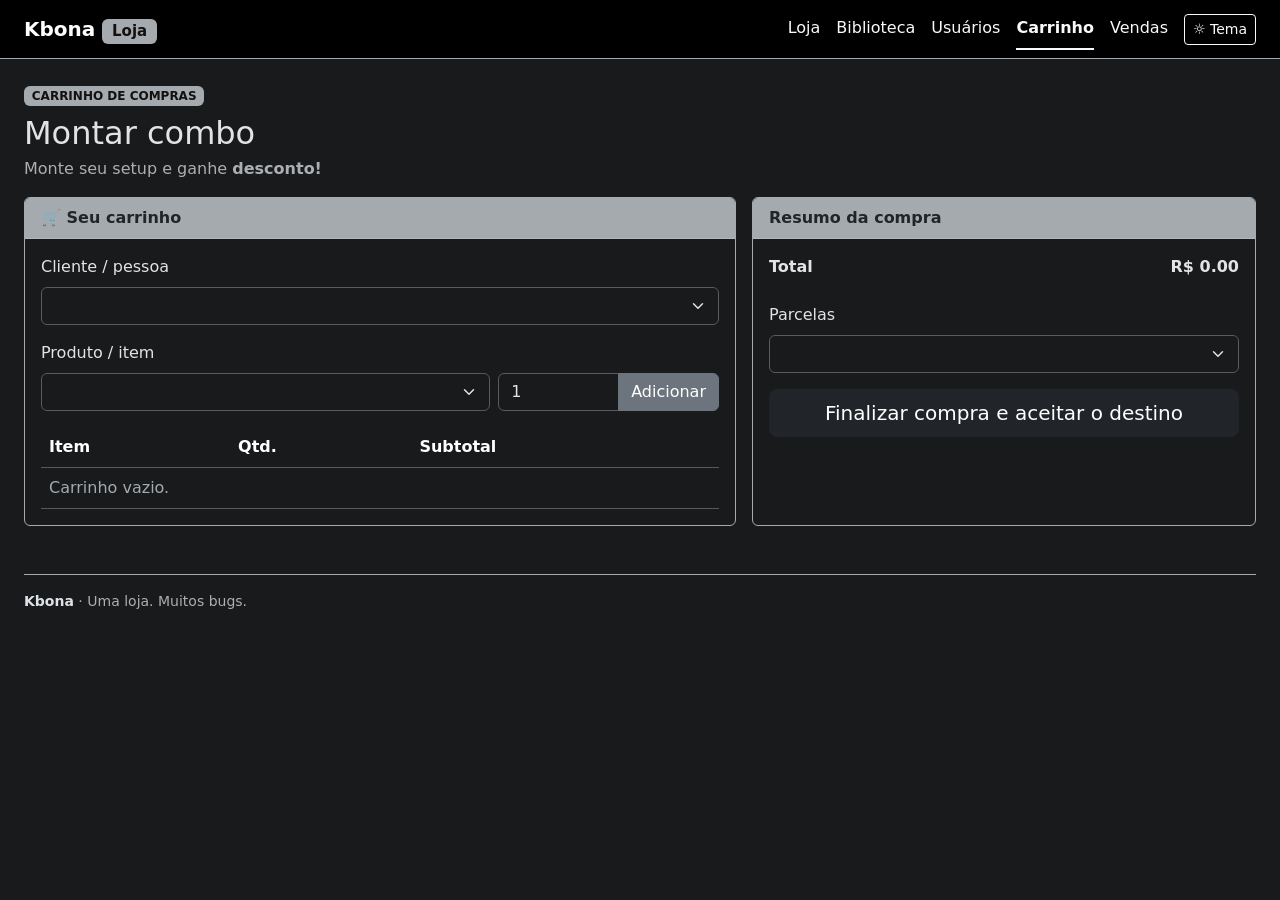
==== carrinho.html @ 5655d479 "fix: nomes de arquivos em minúsculo para GitHub Pages" ====
<!doctype html>
<html lang="pt-BR" data-bs-theme="dark">
<head>
  <meta charset="UTF-8">
  <!-- Ajusta a página à largura do celular -->
  <meta name="viewport" content="width=device-width, initial-scale=1.0">
  <!-- Cor da barra do navegador no celular -->
  <meta name="theme-color" content="#181a1b">
  <meta name="description" content="Kbona -- Loja de Compras">
  <title>Kbona · Carrinho</title>

  <link href="https://cdn.jsdelivr.net/npm/bootstrap@5.3.3/dist/css/bootstrap.min.css" rel="stylesheet">
  <link href="style.css" rel="stylesheet">
</head>
<body>
  <!-- BARRA DO TOPO (fixa): botão ☰, marca, links e botão de tema -->
  <header class="navbar navbar-expand-lg bg-black border-bottom border-secondary sticky-top" data-bs-theme="dark">
    <div class="container-fluid px-3 px-lg-4">
      <!-- Botão ☰ que abre o menu lateral (só aparece no celular) -->
      <button class="btn btn-outline-light d-lg-none me-2" type="button" data-bs-toggle="offcanvas" data-bs-target="#mobileNav" aria-controls="mobileNav" aria-label="Abrir menu">
        <span aria-hidden="true">☰</span>
      </button>
      <!-- Marca da loja; o clique volta ao painel -->
      <a class="navbar-brand fw-bold" href="index.html">Kbona <span class="badge text-bg-secondary">Loja</span></a>

      <div class="d-none d-lg-flex align-items-center gap-2 ms-auto">
        <!-- Menu do desktop; o link da página atual recebe a classe active -->
        <nav class="nav nav-underline" aria-label="Navegação principal">
          <a class="nav-link text-light" data-nav-link href="index.html">Loja</a>
          <a class="nav-link text-light" data-nav-link href="produtos.html">Biblioteca</a>
          <a class="nav-link text-light" data-nav-link href="clientes.html">Usuários</a>
          <a class="nav-link active text-light" data-nav-link href="carrinho.html" aria-current="page">Carrinho</a>
          <a class="nav-link text-light" data-nav-link href="vendas.html">Vendas</a>
        </nav>
        <!-- Alterna tema claro/escuro (desktop) -->
        <button id="tema" class="btn btn-sm btn-outline-light ms-2" type="button" aria-label="Alternar tema" title="Alternar tema">☼ Tema</button>
      </div>
      <!-- Alterna tema claro/escuro (celular) -->
      <button id="tema-mobile" class="btn btn-sm btn-outline-light d-lg-none ms-auto" type="button" aria-label="Alternar tema">☼</button>
    </div>
  </header>

  <!-- MENU LATERAL do celular (gaveta que desliza da esquerda) -->
  <div class="offcanvas offcanvas-start bg-body-tertiary" tabindex="-1" id="mobileNav" aria-labelledby="mobileNavLabel">
    <div class="offcanvas-header border-bottom border-secondary">
      <h2 class="offcanvas-title h5" id="mobileNavLabel">Kbona <span class="badge text-bg-secondary">MENU</span></h2>
      <button type="button" class="btn-close" data-bs-dismiss="offcanvas" aria-label="Fechar"></button>
    </div>
    <div class="offcanvas-body">
      <p class="small text-secondary">Escolha sua própria aventura administrativa:</p>
      <!-- Mesmos links do menu do desktop -->
      <nav class="nav nav-underline flex-column gap-2" aria-label="Navegação móvel">
        <a class="nav-link" data-nav-link href="index.html">▦ Loja / Painel</a>
        <a class="nav-link" data-nav-link href="produtos.html">▣ Biblioteca / Produtos</a>
        <a class="nav-link" data-nav-link href="clientes.html">♙ Usuários / Clientes</a>
        <a class="nav-link active" data-nav-link href="carrinho.html" aria-current="page">＋ Carrinho / Combo</a>
        <a class="nav-link" data-nav-link href="vendas.html">☰ Vendas / Pedidos</a>
        <hr>
        <!-- Alterna tema de dentro do menu lateral -->
        <button id="tema-mobile-menu" class="btn btn-outline-secondary" type="button">Alternar tema</button>
      </nav>
      <p class="small text-secondary mt-4">Conexão: você está conectado. Que tecnologia.</p>
    </div>
  </div>

  <!-- CONTEÚDO: tela "combo" (cada tela agora é um arquivo .html; cabeçalho, menu e rodapé se repetem) -->
  <main class="container-fluid px-3 px-lg-4 py-4">
    <!-- TELA 4 · CARRINHO: montar o combo e finalizar a compra -->
    <section id="combo" class="page-section">
      <div class="mb-3">
        <span class="badge text-bg-secondary mb-2">CARRINHO DE COMPRAS</span>
        <h1 class="h2 mb-1">Montar combo</h1>
        <p class="text-body-secondary mb-0">Monte seu setup e ganhe <strong>desconto!</strong></p>
      </div>
      <div class="row g-3">
        <div class="col-12 col-xl-7">
          <div class="card border-secondary h-100">
            <div class="card-header bg-secondary text-dark fw-bold">🛒 Seu carrinho</div>
            <div class="card-body">
              <label class="form-label" for="cc">Cliente / pessoa</label>
              <!-- Cliente que está comprando -->
              <select id="cc" class="form-select mb-3" aria-label="Cliente"></select>
              <label class="form-label" for="cp">Produto / item</label>
              <!-- Produto (cp), quantidade (cq) e botão Adicionar (add) -->
              <div class="row g-2 mb-3">
                <div class="col-7 col-sm-8"><select id="cp" class="form-select" aria-label="Produto"></select></div>
                <div class="col-5 col-sm-4"><div class="input-group"><input id="cq" type="number" min="1" step="1" value="1" class="form-control" aria-label="Quantidade"><button id="add" class="btn btn-secondary" type="button">Adicionar</button></div></div>
              </div>
              <div class="table-responsive">
                <table class="table table-hover align-middle mb-0">
                  <thead><tr><th scope="col">Item</th><th scope="col">Qtd.</th><th scope="col">Subtotal</th></tr></thead>
                  <!-- Itens do carrinho (id novo: o JS precisa escrever aqui) -->
                  <tbody id="tc"></tbody>
                </table>
              </div>
            </div>
          </div>
        </div>
        <div class="col-12 col-xl-5">
          <div class="card border-secondary h-100">
            <div class="card-header bg-secondary text-dark fw-bold">Resumo da compra</div>
            <div class="card-body">
              <!-- Resumo da compra (valores calculados pelo JS) -->
              <dl id="res" class="row mb-3"></dl>
              <!-- Parcelas (par) e texto explicativo (parinfo) -->
              <label class="form-label" for="par">Parcelas</label>
              <select id="par" class="form-select mb-2"></select>
              <div id="parinfo" class="small text-body-secondary mb-3"></div>
              <!-- Finaliza a compra e registra a venda -->
              <button id="fin" class="btn btn-light btn-lg w-100" type="button">Finalizar compra e aceitar o destino</button>
            </div>
          </div>
        </div>
      </div>
    </section>

    <!-- RODAPÉ -->
    <footer class="border-top border-secondary mt-5 pt-3 pb-2 small text-body-secondary d-flex flex-column flex-md-row justify-content-between gap-2">
      <span><strong class="text-body">Kbona</strong> · Uma loja. Muitos bugs.</span>
    </footer>
  </main>

  <!-- Área das notificações (toasts), canto inferior direito -->
  <div id="toasts" class="toast-container position-fixed bottom-0 end-0 p-3" aria-live="polite" aria-atomic="true"></div>

  <!-- Bootstrap JS (modais, menu lateral, toasts); vem antes do app.js -->
  <script src="https://cdn.jsdelivr.net/npm/bootstrap@5.3.3/dist/js/bootstrap.bundle.min.js"></script>
  <!-- Nosso JS, o mesmo em todas as páginas: cada id pode não existir na página atual -->
  <script src="app.js"></script>
</body>
</html>
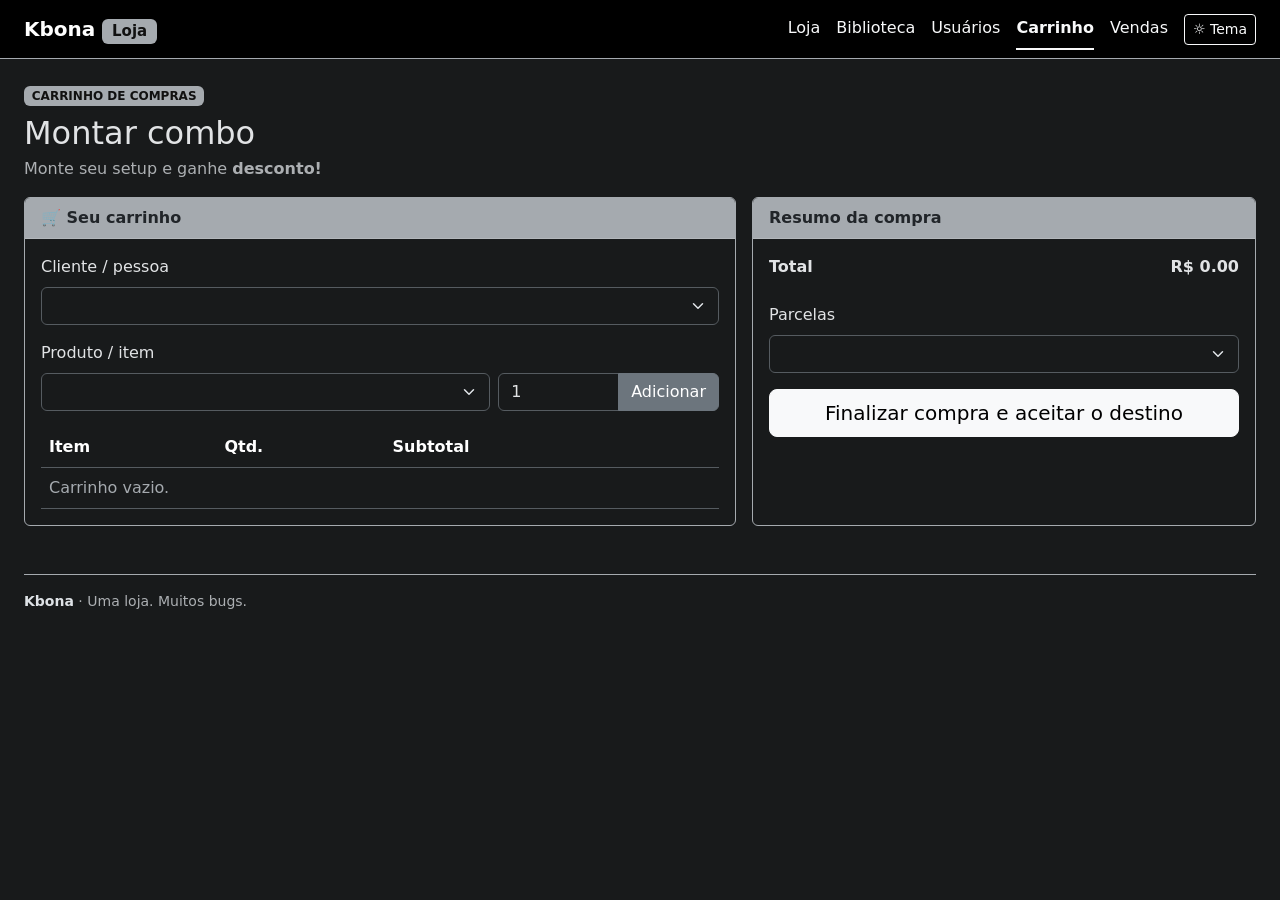
==== commit a532e3f6: "Correções para o GitHub Pages" ====
--- a/carrinho.html
+++ b/carrinho.html
@@ -2,9 +2,7 @@
 <html lang="pt-BR" data-bs-theme="dark">
 <head>
   <meta charset="UTF-8">
-  <!-- Ajusta a página à largura do celular -->
   <meta name="viewport" content="width=device-width, initial-scale=1.0">
-  <!-- Cor da barra do navegador no celular -->
   <meta name="theme-color" content="#181a1b">
   <meta name="description" content="Kbona -- Loja de Compras">
   <title>Kbona · Carrinho</title>
@@ -13,18 +11,14 @@
   <link href="style.css" rel="stylesheet">
 </head>
 <body>
-  <!-- BARRA DO TOPO (fixa): botão ☰, marca, links e botão de tema -->
   <header class="navbar navbar-expand-lg bg-black border-bottom border-secondary sticky-top" data-bs-theme="dark">
     <div class="container-fluid px-3 px-lg-4">
-      <!-- Botão ☰ que abre o menu lateral (só aparece no celular) -->
       <button class="btn btn-outline-light d-lg-none me-2" type="button" data-bs-toggle="offcanvas" data-bs-target="#mobileNav" aria-controls="mobileNav" aria-label="Abrir menu">
         <span aria-hidden="true">☰</span>
       </button>
-      <!-- Marca da loja; o clique volta ao painel -->
       <a class="navbar-brand fw-bold" href="index.html">Kbona <span class="badge text-bg-secondary">Loja</span></a>
 
       <div class="d-none d-lg-flex align-items-center gap-2 ms-auto">
-        <!-- Menu do desktop; o link da página atual recebe a classe active -->
         <nav class="nav nav-underline" aria-label="Navegação principal">
           <a class="nav-link text-light" data-nav-link href="index.html">Loja</a>
           <a class="nav-link text-light" data-nav-link href="produtos.html">Biblioteca</a>
@@ -32,15 +26,12 @@
           <a class="nav-link active text-light" data-nav-link href="carrinho.html" aria-current="page">Carrinho</a>
           <a class="nav-link text-light" data-nav-link href="vendas.html">Vendas</a>
         </nav>
-        <!-- Alterna tema claro/escuro (desktop) -->
         <button id="tema" class="btn btn-sm btn-outline-light ms-2" type="button" aria-label="Alternar tema" title="Alternar tema">☼ Tema</button>
       </div>
-      <!-- Alterna tema claro/escuro (celular) -->
       <button id="tema-mobile" class="btn btn-sm btn-outline-light d-lg-none ms-auto" type="button" aria-label="Alternar tema">☼</button>
     </div>
   </header>
 
-  <!-- MENU LATERAL do celular (gaveta que desliza da esquerda) -->
   <div class="offcanvas offcanvas-start bg-body-tertiary" tabindex="-1" id="mobileNav" aria-labelledby="mobileNavLabel">
     <div class="offcanvas-header border-bottom border-secondary">
       <h2 class="offcanvas-title h5" id="mobileNavLabel">Kbona <span class="badge text-bg-secondary">MENU</span></h2>
@@ -48,7 +39,6 @@
     </div>
     <div class="offcanvas-body">
       <p class="small text-secondary">Escolha sua própria aventura administrativa:</p>
-      <!-- Mesmos links do menu do desktop -->
       <nav class="nav nav-underline flex-column gap-2" aria-label="Navegação móvel">
         <a class="nav-link" data-nav-link href="index.html">▦ Loja / Painel</a>
         <a class="nav-link" data-nav-link href="produtos.html">▣ Biblioteca / Produtos</a>
@@ -56,16 +46,13 @@
         <a class="nav-link active" data-nav-link href="carrinho.html" aria-current="page">＋ Carrinho / Combo</a>
         <a class="nav-link" data-nav-link href="vendas.html">☰ Vendas / Pedidos</a>
         <hr>
-        <!-- Alterna tema de dentro do menu lateral -->
         <button id="tema-mobile-menu" class="btn btn-outline-secondary" type="button">Alternar tema</button>
       </nav>
       <p class="small text-secondary mt-4">Conexão: você está conectado. Que tecnologia.</p>
     </div>
   </div>
 
-  <!-- CONTEÚDO: tela "combo" (cada tela agora é um arquivo .html; cabeçalho, menu e rodapé se repetem) -->
   <main class="container-fluid px-3 px-lg-4 py-4">
-    <!-- TELA 4 · CARRINHO: montar o combo e finalizar a compra -->
     <section id="combo" class="page-section">
       <div class="mb-3">
         <span class="badge text-bg-secondary mb-2">CARRINHO DE COMPRAS</span>
@@ -78,18 +65,15 @@
             <div class="card-header bg-secondary text-dark fw-bold">🛒 Seu carrinho</div>
             <div class="card-body">
               <label class="form-label" for="cc">Cliente / pessoa</label>
-              <!-- Cliente que está comprando -->
               <select id="cc" class="form-select mb-3" aria-label="Cliente"></select>
               <label class="form-label" for="cp">Produto / item</label>
-              <!-- Produto (cp), quantidade (cq) e botão Adicionar (add) -->
               <div class="row g-2 mb-3">
                 <div class="col-7 col-sm-8"><select id="cp" class="form-select" aria-label="Produto"></select></div>
                 <div class="col-5 col-sm-4"><div class="input-group"><input id="cq" type="number" min="1" step="1" value="1" class="form-control" aria-label="Quantidade"><button id="add" class="btn btn-secondary" type="button">Adicionar</button></div></div>
               </div>
               <div class="table-responsive">
                 <table class="table table-hover align-middle mb-0">
-                  <thead><tr><th scope="col">Item</th><th scope="col">Qtd.</th><th scope="col">Subtotal</th></tr></thead>
-                  <!-- Itens do carrinho (id novo: o JS precisa escrever aqui) -->
+                  <thead><tr><th scope="col">Item</th><th scope="col">Qtd.</th><th scope="col">Subtotal</th><th scope="col"><span class="visually-hidden">Ação</span></th></tr></thead>
                   <tbody id="tc"></tbody>
                 </table>
               </div>
@@ -100,13 +84,10 @@
           <div class="card border-secondary h-100">
             <div class="card-header bg-secondary text-dark fw-bold">Resumo da compra</div>
             <div class="card-body">
-              <!-- Resumo da compra (valores calculados pelo JS) -->
               <dl id="res" class="row mb-3"></dl>
-              <!-- Parcelas (par) e texto explicativo (parinfo) -->
               <label class="form-label" for="par">Parcelas</label>
               <select id="par" class="form-select mb-2"></select>
               <div id="parinfo" class="small text-body-secondary mb-3"></div>
-              <!-- Finaliza a compra e registra a venda -->
               <button id="fin" class="btn btn-light btn-lg w-100" type="button">Finalizar compra e aceitar o destino</button>
             </div>
           </div>
@@ -114,18 +95,14 @@
       </div>
     </section>
 
-    <!-- RODAPÉ -->
     <footer class="border-top border-secondary mt-5 pt-3 pb-2 small text-body-secondary d-flex flex-column flex-md-row justify-content-between gap-2">
       <span><strong class="text-body">Kbona</strong> · Uma loja. Muitos bugs.</span>
     </footer>
   </main>
 
-  <!-- Área das notificações (toasts), canto inferior direito -->
   <div id="toasts" class="toast-container position-fixed bottom-0 end-0 p-3" aria-live="polite" aria-atomic="true"></div>
 
-  <!-- Bootstrap JS (modais, menu lateral, toasts); vem antes do app.js -->
   <script src="https://cdn.jsdelivr.net/npm/bootstrap@5.3.3/dist/js/bootstrap.bundle.min.js"></script>
-  <!-- Nosso JS, o mesmo em todas as páginas: cada id pode não existir na página atual -->
   <script src="app.js"></script>
 </body>
 </html>
--- a/style.css
+++ b/style.css
@@ -0,0 +1,36 @@
+[data-bs-theme="dark"] {
+  --bs-body-bg: #181a1b;            
+  --bs-body-color: #e1e3e5;         
+  --bs-secondary-rgb: 165, 170, 175; 
+  --bs-border-color: #555b60;       
+  --bs-tertiary-bg: #292d31;        
+}
+
+[data-bs-theme="dark"] .text-bg-secondary {
+  color: #111 !important;
+}
+
+[data-bs-theme="light"] .btn-light {
+  --bs-btn-color: #fff;
+  --bs-btn-bg: #212529;
+  --bs-btn-border-color: #212529;
+  --bs-btn-hover-color: #fff;
+  --bs-btn-hover-bg: #424649;
+  --bs-btn-hover-border-color: #373b3e;
+  --bs-btn-active-color: #fff;
+  --bs-btn-active-bg: #4d5154;
+  --bs-btn-active-border-color: #373b3e;
+}
+
+.table th,
+.table td {
+  vertical-align: middle;
+  white-space: nowrap;
+}
+
+@media (max-width: 575.98px) {
+  main.container-fluid {
+    padding-left: .75rem !important;
+    padding-right: .75rem !important;
+  }
+}
